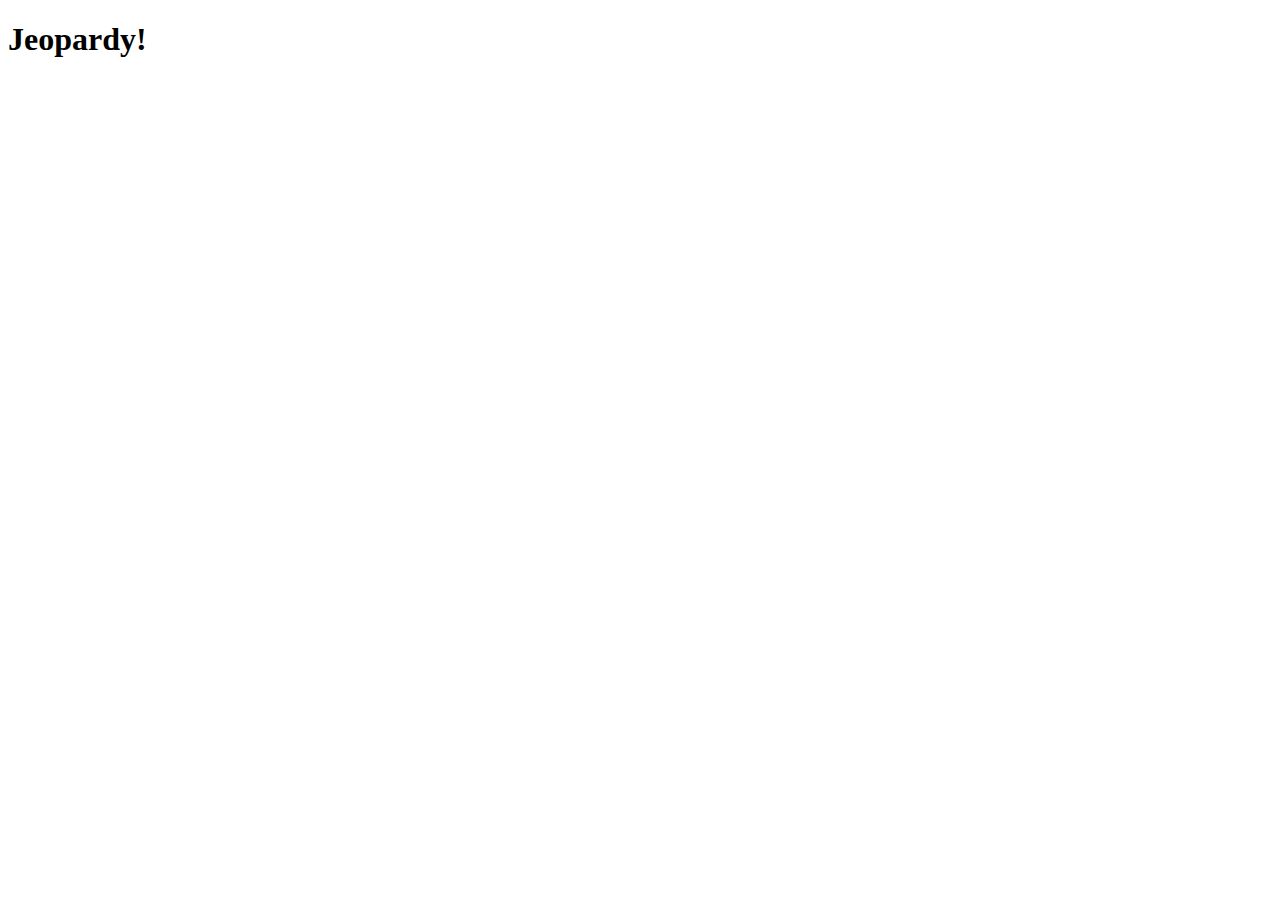
==== index.html @ 9f61381e "basic css layout styling created" ====
<!DOCTYPE html>
<html lang="en">
<head>
    <meta charset="UTF-8">
    <meta http-equiv="X-UA-Compatible" content="IE=edge">
    <meta name="viewport" content="width=device-width, initial-scale=1.0">
    <link rel="stylesheet" href="../GA_Project1/style.css">
    <script src="../GA_Project1/app.js" defer></script>
    <title>Jeopardy</title>
</head>
<body>
    <div class="gameContainer">
        <header class="marquee">
            <h1>Jeopardy!</h1>
        </header>
        <section class="gameBoard">
            <section class="categories">
                <div id="category_1" class="box"></div>
                <div id="category_2" class="box"></div>
                <div id="category_3" class="box"></div>
                <div id="category_4" class="box"></div>
                <div id="category_5" class="box"></div>
                <div id="category_6" class="box"></div>
            </section>
            <article class="questions">
                <section class="category_1_questions">
                    <div id="c1q100" class="box"></div>
                    <div id="c1q200" class="box"></div>
                    <div id="c1q300" class="box"></div>
                    <div id="c1q400" class="box"></div>
                    <div id="c1q500" class="box"></div>
                </section>
                <section class="category_2_questions">
                    <div id="c2q100" class="box"></div>
                    <div id="c2q200" class="box"></div>
                    <div id="c2q300" class="box"></div>
                    <div id="c2q400" class="box"></div>
                    <div id="c2q500" class="box"></div>
                </section>
                <section class="category_3_questions">
                    <div id="c3q100" class="box"></div>
                    <div id="c3q200" class="box"></div>
                    <div id="c3q300" class="box"></div>
                    <div id="c3q400" class="box"></div>
                    <div id="c3q500" class="box"></div>
                </section>
                <section class="category_4_questions">
                    <div id="c4q100" class="box"></div>
                    <div id="c4q200" class="box"></div>
                    <div id="c4q300" class="box"></div>
                    <div id="c4q400" class="box"></div>
                    <div id="c4q500" class="box"></div>
                </section>
                <section class="category_5_questions">
                    <div id="c5q100" class="box"></div>
                    <div id="c5q200" class="box"></div>
                    <div id="c5q300" class="box"></div>
                    <div id="c5q400" class="box"></div>
                    <div id="c5q500" class="box"></div>
                </section>
                <section class="category_6_questions">
                    <div id="c6q100" class="box"></div>
                    <div id="c6q200" class="box"></div>
                    <div id="c6q300" class="box"></div>
                    <div id="c6q400" class="box"></div>
                    <div id="c6q500" class="box"></div>
                </section>
            </article>
        </section>
    </div>
</body>
</html>
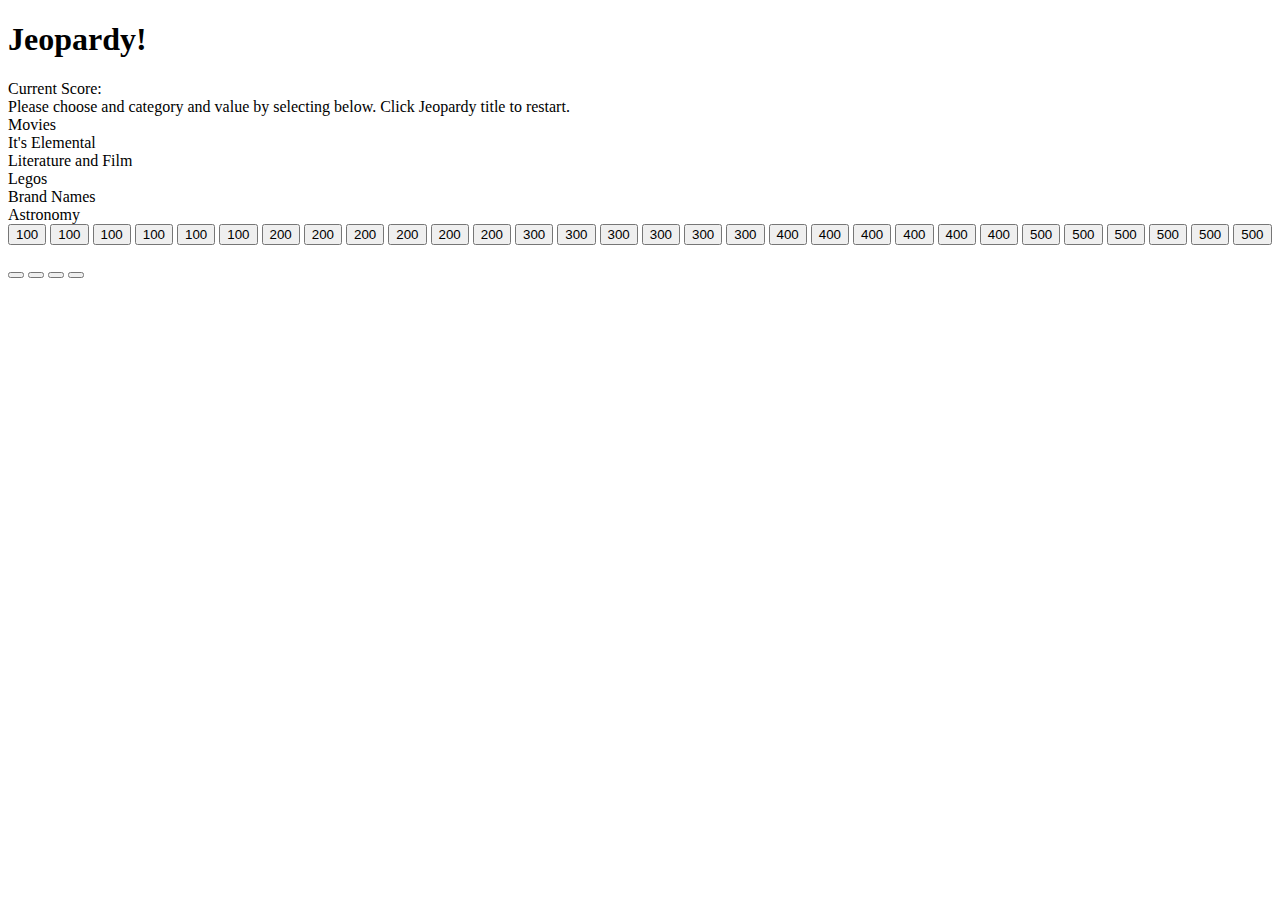
==== commit dae68de1: "gave player ability to restart" ====
--- a/index.html
+++ b/index.html
@@ -4,69 +4,73 @@
     <meta charset="UTF-8">
     <meta http-equiv="X-UA-Compatible" content="IE=edge">
     <meta name="viewport" content="width=device-width, initial-scale=1.0">
-    <link rel="stylesheet" href="../GA_Project1/style.css">
+    <link rel="stylesheet" href="../GA_Project1/main.css">
     <script src="../GA_Project1/app.js" defer></script>
-    <title>Jeopardy</title>
+    <title>Jeopardy Test</title>
 </head>
 <body>
-    <div class="gameContainer">
-        <header class="marquee">
+    <div class="container">
+        <header>
             <h1>Jeopardy!</h1>
+            <div class="scoreBoard">Current Score: </div>
+            <div>Please choose and category and value by selecting below.  Click Jeopardy title to restart.</div>
         </header>
         <section class="gameBoard">
-            <section class="categories">
-                <div id="category_1" class="box"></div>
-                <div id="category_2" class="box"></div>
-                <div id="category_3" class="box"></div>
-                <div id="category_4" class="box"></div>
-                <div id="category_5" class="box"></div>
-                <div id="category_6" class="box"></div>
-            </section>
+            <article class="categories">
+                <div id="category_1" class="box">Movies</div>
+                <div id="category_2" class="box">It's Elemental</div>
+                <div id="category_3" class="box">Literature and Film</div>
+                <div id="category_4" class="box">Legos</div>
+                <div id="category_5" class="box">Brand Names</div>
+                <div id="category_6" class="box">Astronomy</div>
+            </article>
             <article class="questions">
-                <section class="category_1_questions">
-                    <div id="c1q100" class="box"></div>
-                    <div id="c1q200" class="box"></div>
-                    <div id="c1q300" class="box"></div>
-                    <div id="c1q400" class="box"></div>
-                    <div id="c1q500" class="box"></div>
-                </section>
-                <section class="category_2_questions">
-                    <div id="c2q100" class="box"></div>
-                    <div id="c2q200" class="box"></div>
-                    <div id="c2q300" class="box"></div>
-                    <div id="c2q400" class="box"></div>
-                    <div id="c2q500" class="box"></div>
-                </section>
-                <section class="category_3_questions">
-                    <div id="c3q100" class="box"></div>
-                    <div id="c3q200" class="box"></div>
-                    <div id="c3q300" class="box"></div>
-                    <div id="c3q400" class="box"></div>
-                    <div id="c3q500" class="box"></div>
-                </section>
-                <section class="category_4_questions">
-                    <div id="c4q100" class="box"></div>
-                    <div id="c4q200" class="box"></div>
-                    <div id="c4q300" class="box"></div>
-                    <div id="c4q400" class="box"></div>
-                    <div id="c4q500" class="box"></div>
-                </section>
-                <section class="category_5_questions">
-                    <div id="c5q100" class="box"></div>
-                    <div id="c5q200" class="box"></div>
-                    <div id="c5q300" class="box"></div>
-                    <div id="c5q400" class="box"></div>
-                    <div id="c5q500" class="box"></div>
-                </section>
-                <section class="category_6_questions">
-                    <div id="c6q100" class="box"></div>
-                    <div id="c6q200" class="box"></div>
-                    <div id="c6q300" class="box"></div>
-                    <div id="c6q400" class="box"></div>
-                    <div id="c6q500" class="box"></div>
-                </section>
+
+                <button class="qButtons" id="c1q100" onclick="showQuestion('movies', 100)">100</button>
+                <button class="qButtons" id="c2q100" onclick="showQuestion('elements', 100)">100</button>
+                <button class="qButtons" id="c3q100" onclick="showQuestion('filmLit', 100)">100</button>
+                <button class="qButtons" id="c4q100" onclick="showQuestion('legos', 100)">100</button>
+                <button class="qButtons" id="c5q100" onclick="showQuestion('brandNames', 100)">100</button>
+                <button class="qButtons" id="c6q100" onclick="showQuestion('astronomy', 100)">100</button>
+
+                <button class="qButtons" id="c1q200" onclick="showQuestion('movies', 200)">200</button>
+                <button class="qButtons" id="c2q200" onclick="showQuestion('elements', 200)">200</button>
+                <button class="qButtons" id="c3q200" onclick="showQuestion('filmLit', 200)">200</button>
+                <button class="qButtons" id="c4q200" onclick="showQuestion('legos', 200)">200</button>
+                <button class="qButtons" id="c5q200" onclick="showQuestion('brandNames', 200)">200</button>
+                <button class="qButtons" id="c6q200" onclick="showQuestion('astronomy', 200)">200</button>
+                
+                <button class="qButtons" id="c1q300" onclick="showQuestion('movies', 300)">300</button>
+                <button class="qButtons" id="c2q300" onclick="showQuestion('elements', 300)">300</button>
+                <button class="qButtons" id="c3q300" onclick="showQuestion('filmLit', 300)">300</button>
+                <button class="qButtons" id="c4q300" onclick="showQuestion('legos', 300)">300</button>
+                <button class="qButtons" id="c5q300" onclick="showQuestion('brandNames', 300)">300</button>
+                <button class="qButtons" id="c6q300" onclick="showQuestion('astronomy', 300)">300</button>
+
+                <button class="qButtons" id="c1q400" onclick="showQuestion('movies', 400)">400</button>
+                <button class="qButtons" id="c2q400" onclick="showQuestion('elements', 400)">400</button>
+                <button class="qButtons" id="c3q400" onclick="showQuestion('filmLit', 400)">400</button>
+                <button class="qButtons" id="c4q400" onclick="showQuestion('legos', 400)">400</button>
+                <button class="qButtons" id="c5q400" onclick="showQuestion('brandNames', 400)">400</button>
+                <button class="qButtons" id="c6q400" onclick="showQuestion('astronomy', 400)">400</button>
+
+                <button class="qButtons" id="c1q500" onclick="showQuestion('movies', 500)">500</button>
+                <button class="qButtons" id="c2q500" onclick="showQuestion('elements', 500)">500</button>
+                <button class="qButtons" id="c3q500" onclick="showQuestion('filmLit', 500)">500</button>
+                <button class="qButtons" id="c4q500" onclick="showQuestion('legos', 500)">500</button>
+                <button class="qButtons" id="c5q500" onclick="showQuestion('brandNames', 500)">500</button>
+                <button class="qButtons" id="c6q500" onclick="showQuestion('astronomy', 500)">500</button>
+            
             </article>
         </section>
+        <div id="qCard">
+            <p id="qText"></p>
+            <button class="aButtons" id="choice_1"></button>
+            <button class="aButtons" id="choice_2"></button>
+            <button class="aButtons" id="choice_3"></button>
+            <button class="aButtons" id="choice_4"></button>
+        </div>
     </div>
+    
 </body>
 </html>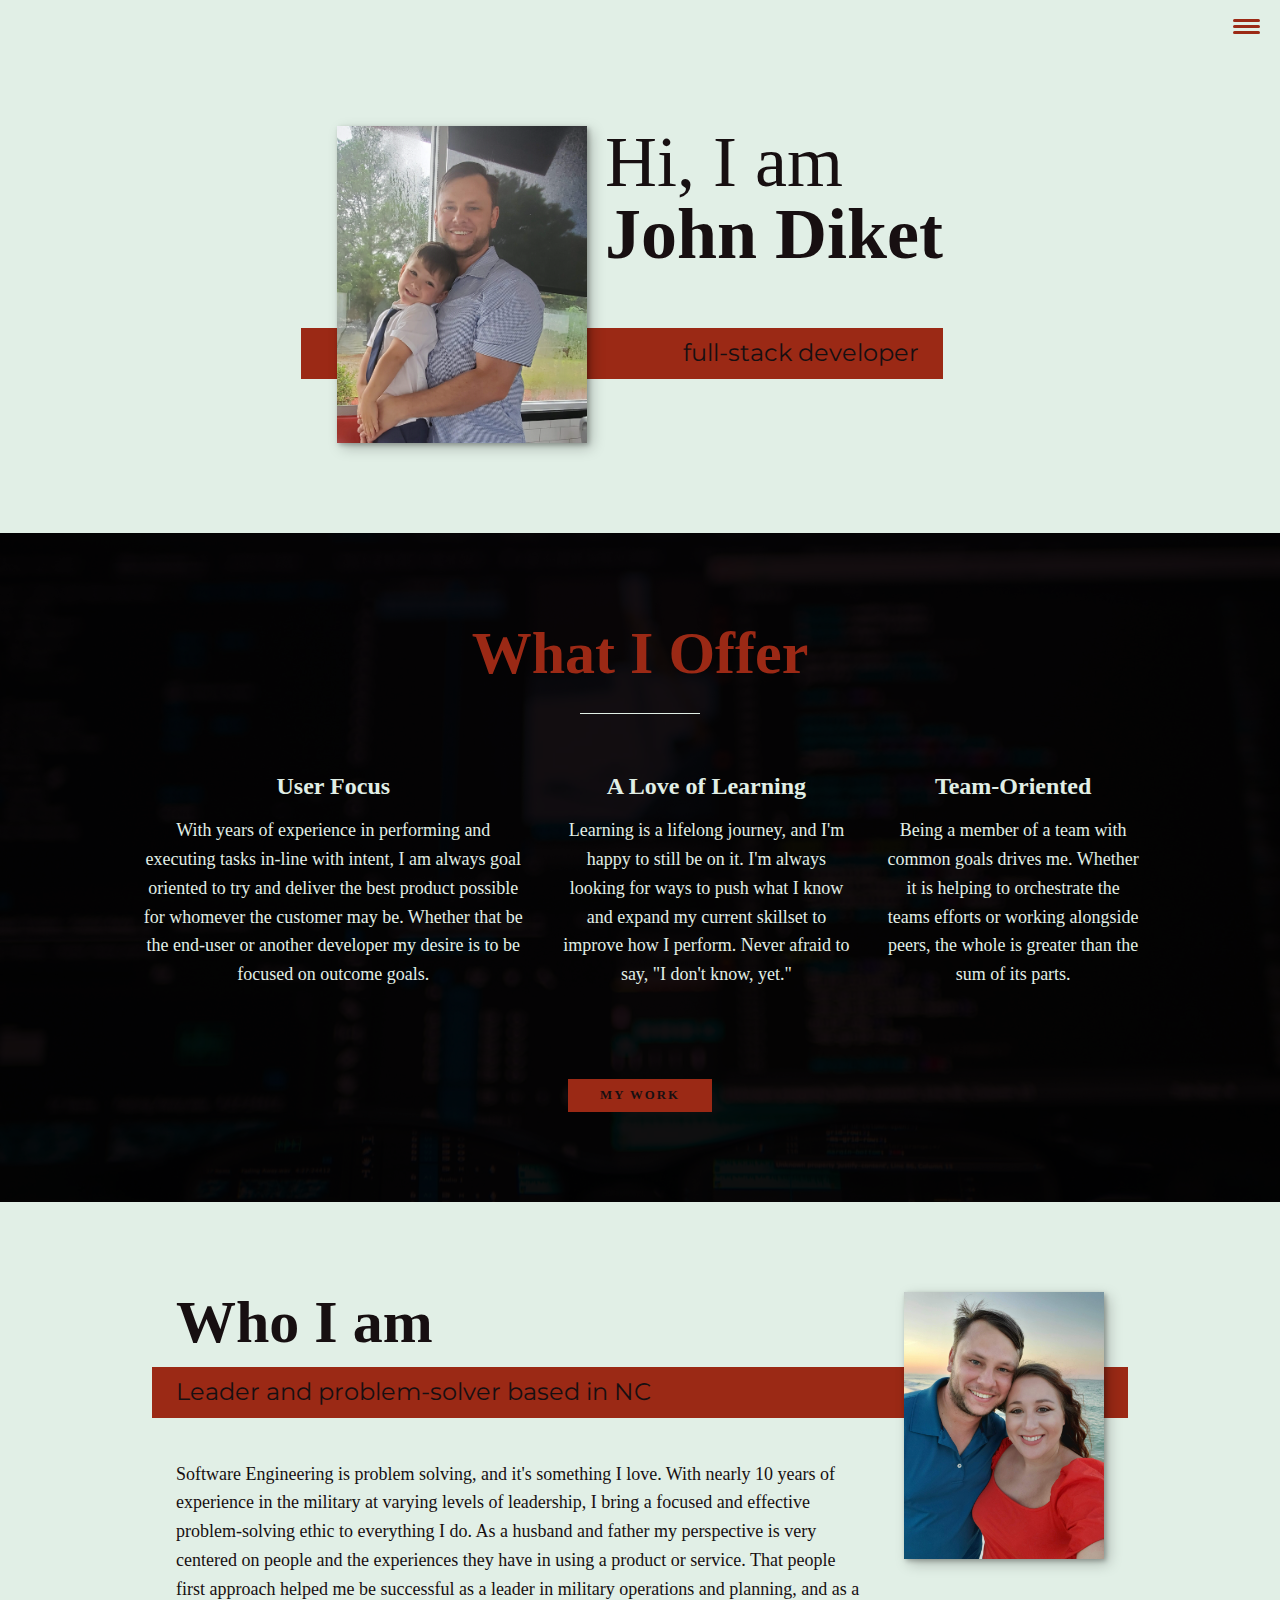
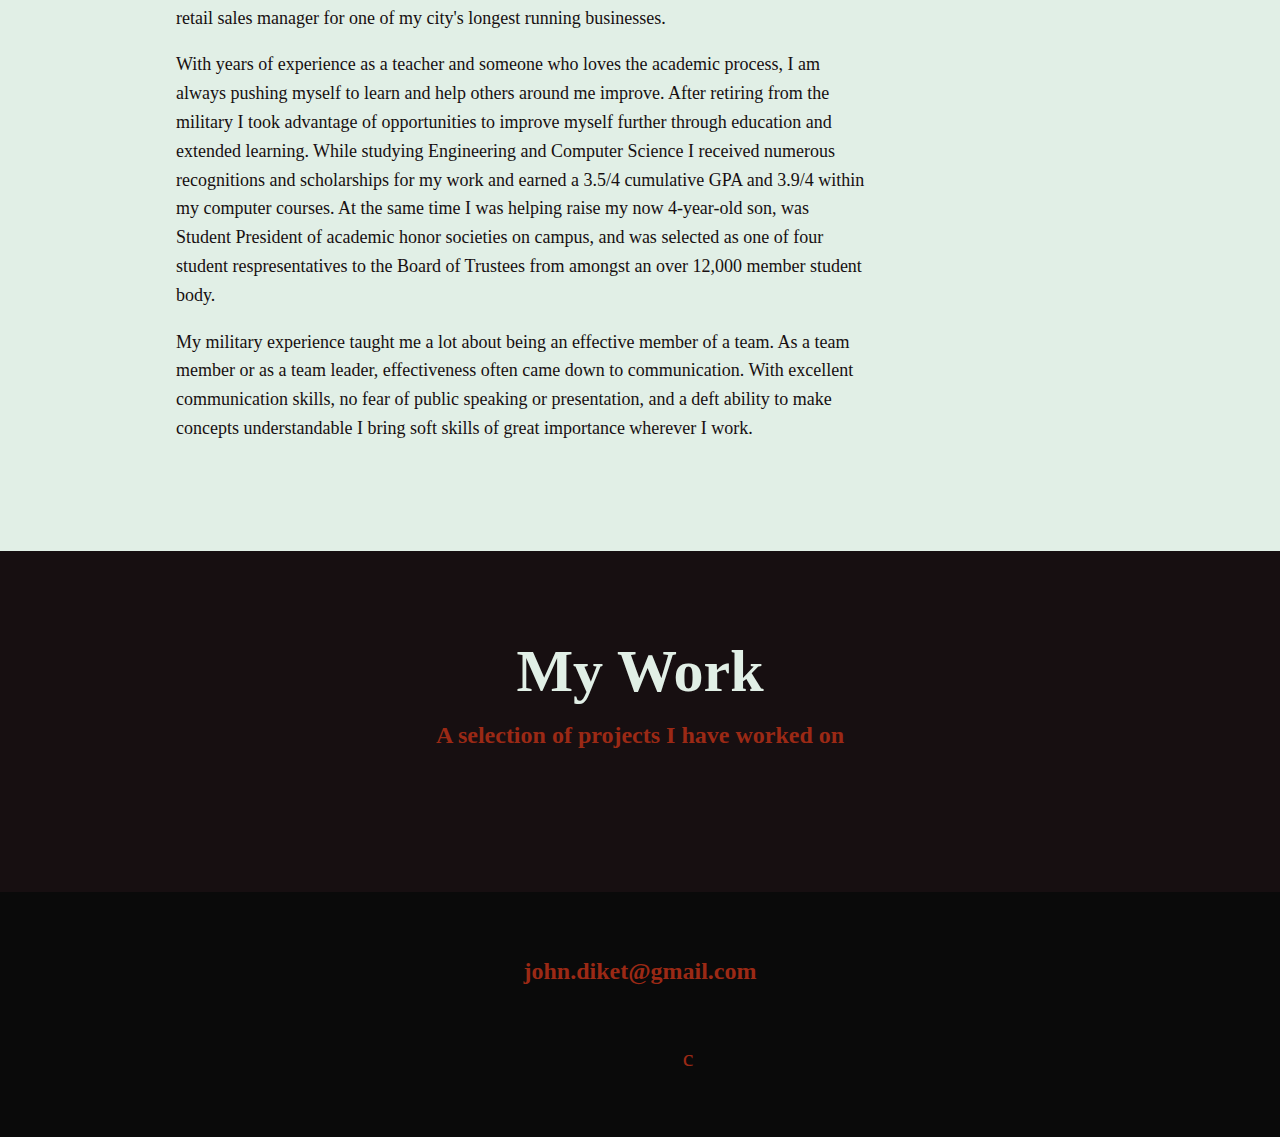
==== commit 0c9d49d2: "files and code for portfolio" ====
--- a/index.html
+++ b/index.html
@@ -4,73 +4,127 @@
     <meta charset="UTF-8">
     <meta http-equiv="X-UA-Compatible" content="IE=edge">
     <meta name="viewport" content="width=device-width, initial-scale=1.0">
-    <link rel="stylesheet" href="../GA_Project1/main.css">
-    <script src="../GA_Project1/app.js" defer></script>
-    <title>Jeopardy Test</title>
+    <link rel="stylesheet" href="https://cdnjs.cloudflare.com/ajax/libs/normalize/7.0.0/normalize.min.css" />
+    <link rel="stylesheet" href="https://use.fontawesome.com/releases/v5.15.3/css/all.css" integrity="sha384-SZXxX4whJ79/gErwcOYf+zWLeJdY/qpuqC4cAa9rOGUstPomtqpuNWT9wdPEn2fk" crossorigin="anonymous">
+    <link rel="stylesheet" href="./css/style.css">
+    <title>John D dev</title>
 </head>
 <body>
-    <div class="container">
-        <header>
-            <h1>Jeopardy!</h1>
-            <div class="scoreBoard">Current Score: </div>
-            <div>Please choose and category and value by selecting below.  Click Jeopardy title to restart.</div>
-        </header>
-        <section class="gameBoard">
-            <article class="categories">
-                <div id="category_1" class="box">Movies</div>
-                <div id="category_2" class="box">It's Elemental</div>
-                <div id="category_3" class="box">Literature and Film</div>
-                <div id="category_4" class="box">Legos</div>
-                <div id="category_5" class="box">Brand Names</div>
-                <div id="category_6" class="box">Astronomy</div>
-            </article>
-            <article class="questions">
+    <header>
+        <div class="logo">
+            <img src="" alt="">
+        </div>
 
-                <button class="qButtons" id="c1q100" onclick="showQuestion('movies', 100)">100</button>
-                <button class="qButtons" id="c2q100" onclick="showQuestion('elements', 100)">100</button>
-                <button class="qButtons" id="c3q100" onclick="showQuestion('filmLit', 100)">100</button>
-                <button class="qButtons" id="c4q100" onclick="showQuestion('legos', 100)">100</button>
-                <button class="qButtons" id="c5q100" onclick="showQuestion('brandNames', 100)">100</button>
-                <button class="qButtons" id="c6q100" onclick="showQuestion('astronomy', 100)">100</button>
+        <button class="nav-toggle" aria-label="toggle navigation">
+            <span class="hamburger"></span>
+        </button>
+        <nav class="nav">
+            <ul class="nav__list">
+                <li class="nav__item"><a href="#home" class="nav__link">Home</a></li>
+                <li class="nav__item"><a href="#services" class="nav__link">What I Offer</a></li>
+                <li class="nav__item"><a href="#about" class="nav__link">About Me</a></li>
+                <li class="nav__item"><a href="#work" class="nav__link">My Work</a></li>
+            </ul>
+        </nav>
+    </header>
 
-                <button class="qButtons" id="c1q200" onclick="showQuestion('movies', 200)">200</button>
-                <button class="qButtons" id="c2q200" onclick="showQuestion('elements', 200)">200</button>
-                <button class="qButtons" id="c3q200" onclick="showQuestion('filmLit', 200)">200</button>
-                <button class="qButtons" id="c4q200" onclick="showQuestion('legos', 200)">200</button>
-                <button class="qButtons" id="c5q200" onclick="showQuestion('brandNames', 200)">200</button>
-                <button class="qButtons" id="c6q200" onclick="showQuestion('astronomy', 200)">200</button>
-                
-                <button class="qButtons" id="c1q300" onclick="showQuestion('movies', 300)">300</button>
-                <button class="qButtons" id="c2q300" onclick="showQuestion('elements', 300)">300</button>
-                <button class="qButtons" id="c3q300" onclick="showQuestion('filmLit', 300)">300</button>
-                <button class="qButtons" id="c4q300" onclick="showQuestion('legos', 300)">300</button>
-                <button class="qButtons" id="c5q300" onclick="showQuestion('brandNames', 300)">300</button>
-                <button class="qButtons" id="c6q300" onclick="showQuestion('astronomy', 300)">300</button>
+    <section class="intro" id="home">
+        <h1 class="section__title section__title--intro">
+            Hi, I am <strong>John Diket</strong>
+        </h1>
+        <p class="section__subtitle section__subtitle--intro">full-stack developer</p>
+        <img src="./img/fathers_day.jpg" alt="Me and my son" class="intro__img">
+    </section>
 
-                <button class="qButtons" id="c1q400" onclick="showQuestion('movies', 400)">400</button>
-                <button class="qButtons" id="c2q400" onclick="showQuestion('elements', 400)">400</button>
-                <button class="qButtons" id="c3q400" onclick="showQuestion('filmLit', 400)">400</button>
-                <button class="qButtons" id="c4q400" onclick="showQuestion('legos', 400)">400</button>
-                <button class="qButtons" id="c5q400" onclick="showQuestion('brandNames', 400)">400</button>
-                <button class="qButtons" id="c6q400" onclick="showQuestion('astronomy', 400)">400</button>
+    <section class="my-services" id="services">
+        <h2 class="section__title section__title--services">What I Offer</h2>
+        <div class="services">
+            <div class="service">
+                <h3>User Focus</h3>
+                <p>With years of experience in performing and executing tasks in-line with intent, I am always goal oriented to try and deliver the best product possible for whomever the customer may be.  Whether that be the end-user or another developer my desire is to be focused on outcome goals.</p>
+            </div>
+            <div class="service">
+                <h3>A Love of Learning</h3>
+                <p>Learning is a lifelong journey, and I'm happy to still be on it.  I'm always looking for ways to push what I know and expand my current skillset to improve how I perform.  Never afraid to say, "I don't know, yet."</p>
+            </div>
+            <div class="service">
+                <h3>Team-Oriented</h3>
+                <p>Being a member of a team with common goals drives me.  Whether it is helping to orchestrate the teams efforts or working alongside peers, the whole is greater than the sum of its parts.</p>
+            </div>
+        </div>
 
-                <button class="qButtons" id="c1q500" onclick="showQuestion('movies', 500)">500</button>
-                <button class="qButtons" id="c2q500" onclick="showQuestion('elements', 500)">500</button>
-                <button class="qButtons" id="c3q500" onclick="showQuestion('filmLit', 500)">500</button>
-                <button class="qButtons" id="c4q500" onclick="showQuestion('legos', 500)">500</button>
-                <button class="qButtons" id="c5q500" onclick="showQuestion('brandNames', 500)">500</button>
-                <button class="qButtons" id="c6q500" onclick="showQuestion('astronomy', 500)">500</button>
-            
-            </article>
-        </section>
-        <div id="qCard">
-            <p id="qText"></p>
-            <button class="aButtons" id="choice_1"></button>
-            <button class="aButtons" id="choice_2"></button>
-            <button class="aButtons" id="choice_3"></button>
-            <button class="aButtons" id="choice_4"></button>
+        <a href="#work" class="btn">My Work</a>
+    </section>
+
+    <section class="about-me" id="about">
+        <h2 class="section__title section__title--about">Who I am</h2>
+        <p class="section__subtitle section__subtitle--about">Leader and problem-solver based in NC</p>
+
+        <div class="about-me__body">
+            <p>Software Engineering is problem solving, and it's something I love.  With nearly 10 years of experience in the military at varying levels of leadership, I bring a focused and effective problem-solving ethic to everything I do.  As a husband and father my perspective is very centered on people and the experiences they have in using a product or service.  That people first approach helped me be successful as a leader in military operations and planning, and as a retail sales manager for one of my city's longest running businesses.</p>
+            <p>With years of experience as a teacher and someone who loves the academic process, I am always pushing myself to learn and help others around me improve.  After retiring from the military I took advantage of opportunities to improve myself further through education and extended learning.  While studying Engineering and Computer Science I received numerous recognitions and scholarships for my work and earned a 3.5/4 cumulative GPA and 3.9/4 within my computer courses.  At the same time I was helping raise my now 4-year-old son, was Student President of academic honor societies on campus, and was selected as one of four student respresentatives to the Board of Trustees from amongst an over 12,000 member student body.</p>
+            <p>My military experience taught me a lot about being an effective member of a team.  As a team member or as a team leader, effectiveness often came down to communication.  With excellent communication skills, no fear of public speaking or presentation, and a deft ability to make concepts understandable I bring soft skills of great importance wherever I work.</p>
         </div>
-    </div>
-    
+
+        <img src="./img/jess_i.jpg" alt="Me and my wife" class="about-me__img">
+    </section>
+
+    <section class="my-work" id="work">
+        <h2 class="section__title section__title--work">My Work</h2>
+        <p class="section__subtitle section__subtitle--work">A selection of projects I have worked on</p>
+
+        <div class="portfolio">
+            <a href="#" class="portfolio__item">
+                <img src="" alt="" class="portfolio__img">
+            </a>
+        </div>
+
+        <div class="portfolio">
+            <a href="#" class="portfolio__item">
+                <img src="" alt="" class="portfolio__img">
+            </a>
+        </div>
+
+        <div class="portfolio">
+            <a href="#" class="portfolio__item">
+                <img src="" alt="" class="portfolio__img">
+            </a>
+        </div>
+
+        <div class="portfolio">
+            <a href="#" class="portfolio__item">
+                <img src="" alt="" class="portfolio__img">
+            </a>
+        </div>
+
+        <div class="portfolio">
+            <a href="#" class="portfolio__item">
+                <img src="" alt="" class="portfolio__img">
+            </a>
+        </div>
+
+        <div class="portfolio">
+            <a href="#" class="portfolio__item">
+                <img src="" alt="" class="portfolio__img">
+            </a>
+        </div>
+    </section>
+
+    <footer class="footer">
+        <a href="mailto:john.diket@gmail.com" class="footer__link">john.diket@gmail.com</a>
+        <ul class="social-list">
+            <li class="social-list__item">
+                <a class="social-list__link" href="https://www.linkedin.com/in/john-diket/"><i class="fab fa-linkedin"></i></a>
+            </li>
+            <li class="social-list__item">
+                <a class="social-list__link" href="https://github.com/jdiket"><i class="fab fa-github-square"></i></a>
+            </li>
+            <li class="social-list__item">
+                <a class="social-list__link">c</a>
+            </li>
+        </ul>
+    </footer>
+
+    <script src="./js/index.js"></script>
 </body>
 </html>--- a/css/style.css
+++ b/css/style.css
@@ -0,0 +1,474 @@
+@import url('https://fonts.googleapis.com/css2?family=Playfair+Display&display=swap');
+@import url('https://fonts.googleapis.com/css2?family=Montserrat:wght@200&display=swap');
+
+/* font-family: 'Playfair Display', serif; */
+
+*,
+*::before,
+*::after {
+    box-sizing: border-box;
+}
+
+:root {
+    --ff-primary: 'Playfair Dispaly';
+    --ff-secondary: 'Montserrat';
+
+    --fw-reg: 300;
+    --fw-bold: 900;
+
+    --clr-light: #E1EFE6;
+    --clr-dark: #170F11;
+    --clr-accent: #9B2915;
+
+    --fs-h1: 3rem;
+    --fs-h2: 2.25rem;
+    --fs-h3: 1.25rem;
+    --fs-body: 1rem;
+
+    --bs: 0.25em 0.25em 0.75em rgba(0, 0, 0, 0.25), 
+        0.125em 0.125em 0.25em rgba(0, 0, 0, 0.25);
+}
+
+@media (min-width: 800px) {
+    :root {
+        --fs-h1: 4.5rem;
+        --fs-h2: 3.75rem;
+        --fs-h3: 1.5rem;
+        --fs-body: 1.125rem;
+    }
+}
+
+/* ------- General --------- */
+
+html {
+    scroll-behavior: smooth;
+}
+
+body {
+    background: var(--clr-light);
+    color: var(--clr-dark);
+    margin: 0;
+    font-family: var(--ff-primary);
+    font-size: var(--fs-body);
+    line-height: 1.6;
+}
+
+section {
+    padding: 5em 2em;
+}
+
+img {
+    display: block;
+    max-width: 100%;
+}
+
+strong {
+    font-weight: var(--fw-bold);
+}
+
+:focus {
+    outline: 3px solid var(--clr-accent);
+    outline-offset: 3px;
+}
+
+/* ------- Buttons ----------- */
+
+.btn {
+    display: inline-block;
+    padding: 0.5em 2.5em;
+    background: var(--clr-accent);
+    color: var(--clr-dark);
+    text-decoration: none;
+    cursor: pointer;
+    font-size: 0.8rem;
+    text-transform: uppercase;
+    letter-spacing: 2px;
+    font-weight: var(--fw-bold);
+    transition: transform 200ms ease-in-out;
+}
+
+.btn:hover {
+    transform: scale(1.1);
+}
+
+/* ------- Typography -------- */
+
+h1, h2, h3 {
+    line-height: 1;
+    margin: 0;
+}
+
+h1 {
+    font-size: var(--fs-h1);
+}
+
+h2 {
+    font-size: var(--fs-h2);
+}
+
+h3 {
+    font-size: var(--fs-h3);
+}
+
+.section__title {
+    margin-bottom: .25em;
+}
+
+.section__title--intro {
+    font-weight: var(--fw-reg);
+}
+
+.section__title--intro strong {
+    display: block;
+}
+
+.section__subtitle {
+    margin: 0;
+    font-size: var(--fs-h3);
+
+}
+
+.section__subtitle--intro, .section__subtitle--about {
+    background: var(--clr-accent);
+    padding: .25em 1em;
+    font-family: var(--ff-secondary);
+    margin-bottom: 1em;
+}
+
+.section__subtitle--work {
+    color: var(--clr-accent);
+    font-weight: var(--fw-bold);
+    margin-bottom: 2em;
+}
+
+/* -------- Header ----------- */
+
+header {
+    display: flex;
+    justify-content: space-between;
+    padding: 1em;
+}
+
+.logo {
+    max-width: 100px;
+}
+
+.nav {
+    position: fixed;
+    background: var(--clr-dark);
+    color: var(--clr-light);
+    top: 0;
+    bottom: 0;
+    left: 0;
+    right: 0;
+    z-index: 100;
+
+    transform: translateX(100%);
+    transition: transform 250ms cubic-bezier(0.5, 0, 0.5, 1);
+}
+
+.nav__list {
+    list-style: none;
+    display: flex;
+    height: 100%;
+    flex-direction: column;
+    justify-content: space-evenly;
+    align-items: center;
+    margin: 0;
+    padding: 0;
+}
+
+.nav__link {
+    color: inherit;
+    font-weight: var(--clr-light);
+    font-size: var(--fs-h2);
+    text-decoration: none;
+}
+
+.nav__link:hover {
+    color: var(--clr-accent);
+}
+
+.nav-toggle {
+    padding: 0.5em;
+    background: transparent;
+    border: 0;
+    cursor: pointer;
+    position: absolute;
+    right: 1em;
+    z-index: 1000;
+}
+
+.nav-open .nav {
+    transform: translateX(0%);
+}
+
+.nav-open .nav-toggle {
+    position: fixed;
+}
+
+.nav-open .hamburger {
+    transform: rotate(0.625turn);
+}
+
+.nav-open .hamburger::after {
+    opacity: 0;
+}
+
+.nav-open .hamburger::before {
+    transform: rotate(90deg) translateX(-6px);
+}
+
+.hamburger {
+    display: block;
+    position: relative;
+}
+
+.hamburger, .hamburger::before, .hamburger::after {
+    background: var(--clr-accent);
+    width: 2em;
+    height: 3px;
+    border-radius: 1em;
+    transition: transform 250ms ease-in-out;
+}
+
+.hamburger::before, .hamburger::after {
+    content: '';
+    position: absolute;
+    left: 0;
+    right: 0;
+}
+
+.hamburger::before {
+    top: 6px;
+}
+
+.hamburger::after {
+    bottom: 6px;
+}
+
+/* -------- Intro --------- */
+
+.intro {
+    position: relative;
+}
+
+.intro__img {
+    box-shadow: var(--bs);
+}
+
+.section__subtitle--intro {
+    display: inline-block;
+}
+
+@media (min-width: 600px) {
+    .intro {
+        display: grid;
+        column-gap: 1em;
+        width: min-content;
+        margin: 0 auto;
+        grid-template-areas:
+            "img title"
+            "img subtitle";
+        grid-template-columns: min-content max-content;
+    }
+
+    .intro__img {
+        grid-area: img;
+        min-width: 250px;
+        z-index: 2;
+
+    }
+
+    .section__subtitle--intro {
+        align-self: start;
+        grid-column: -1 / 1;
+        grid-row: 2;
+        text-align: right;
+        position: relative;
+        left: -1.5em;
+        width: calc(100% + 1.5em);
+    }
+}
+
+/* -------- Services -------- */
+
+.my-services {
+    background-color: var(--clr-dark);
+    background-image: url(../img/glasses.jpg);
+    background-size: cover;
+    background-blend-mode: multiply;
+    color: var(--clr-light);
+    text-align: center;
+}
+
+.section__title--services {
+    color: var(--clr-accent);
+    position: relative;
+}
+
+.section__title--services::after {
+    content: '';
+    display: block;
+    width: 2em;
+    height: 1px;
+    margin: 0.5em auto 1em;
+    background: var(--clr-light);
+}
+
+.services {
+    margin-bottom: 4em;
+}
+
+.service {
+    max-width: 500px;
+    margin: 0 auto;
+}
+
+@media (min-width: 800px) {
+    .services {
+        display: flex;
+        max-width: 1000px;
+        margin-left: auto;
+        margin-right: auto;
+    }
+
+    .service + .service {
+        margin-left: 2em;
+    }
+}
+
+/* --------- About Me ---------- */
+
+.about-me {
+    max-width: 1000px;
+    margin: 0 auto;
+}
+
+.about-me__img {
+    box-shadow: var(--bs);
+}
+
+@media (min-width: 600px) {
+    .about-me {
+        display: grid;
+        grid-template-columns: 1fr 200px;
+        grid-template-areas: 
+            "title img"
+            "subtitle img"
+            "text img";
+            column-gap: 2em;
+    }
+
+    .section__title--about, .section__subtitle--about {
+        grid-column: 1;
+    }
+
+    .section__subtitle--about {
+        grid-column: 1 / -1;
+        grid-row: 2;
+        position: relative;
+        left: -1em;
+        width: calc(100% + 2em);
+        padding-left: 1em;
+        padding-right: calc(200px + 4em);
+    }
+
+    .about-me__img {
+        grid-area: img;
+        position: relative;
+        z-index: 2;
+    }
+}
+
+/* --------- Portfolio ---------- */
+
+.my-work {
+    background-color: var(--clr-dark);
+    color: var(--clr-light);
+    text-align: center;
+}
+
+.portfolio {
+    display: grid;
+    grid-template-columns: repeat(auto-fit, minmax(300px, 1fr));
+    
+}
+
+.portfolio__item {
+    background: var(--clr-accent);
+    overflow: hidden;
+}
+
+.portfolio__img {
+    transition: 
+        transform 750ms cubic-bezier(0.5, 0, 0.5, 1),
+        opacity 250ms linear;
+}
+
+.portfolio__item:focus {
+    position: relative;
+    z-index: 2;
+}
+
+.portfolio__img:hover, .portfolio__item:focus .portfolio__img {
+    transform: scale(1.2);
+    opacity: 0.5;
+}
+
+/* -------- Footer ---------- */
+
+.footer {
+    background-color: #0A0A0A;
+    color: var(--clr-accent);
+    text-align: center;
+    padding: 2.5em 0;
+    font-size: var(--fs-h3);
+}
+
+.footer a { 
+    color: inherit;
+    text-decoration: none;
+}
+
+.footer__link {
+    font-weight: var(--fw-bold);
+}
+
+.footer__link:hover, .social-list__link:hover {
+    opacity: 0.7;
+}
+
+.footer__link:hover {
+    text-decoration: underline;
+}
+
+.social-list {
+    list-style: none;
+    display: flex;
+    justify-content: center;
+    margin: 2em 0 0;
+    padding: 0;
+}
+
+.social-list__item {
+    margin: 0 0.5em;
+}
+
+.social-list__link {
+    padding: 0.5em;
+}
+
+/* ----------- Portfolio ---------- */
+
+.portfolio-item-individual {
+    padding: 0 2em 2em;
+    max-width: 1000px;
+    margin: 0 auto;
+}
+
+.portfolio-item-individual p {
+    max-width: 600px;
+    margin-left: auto;
+    margin-right: auto;
+}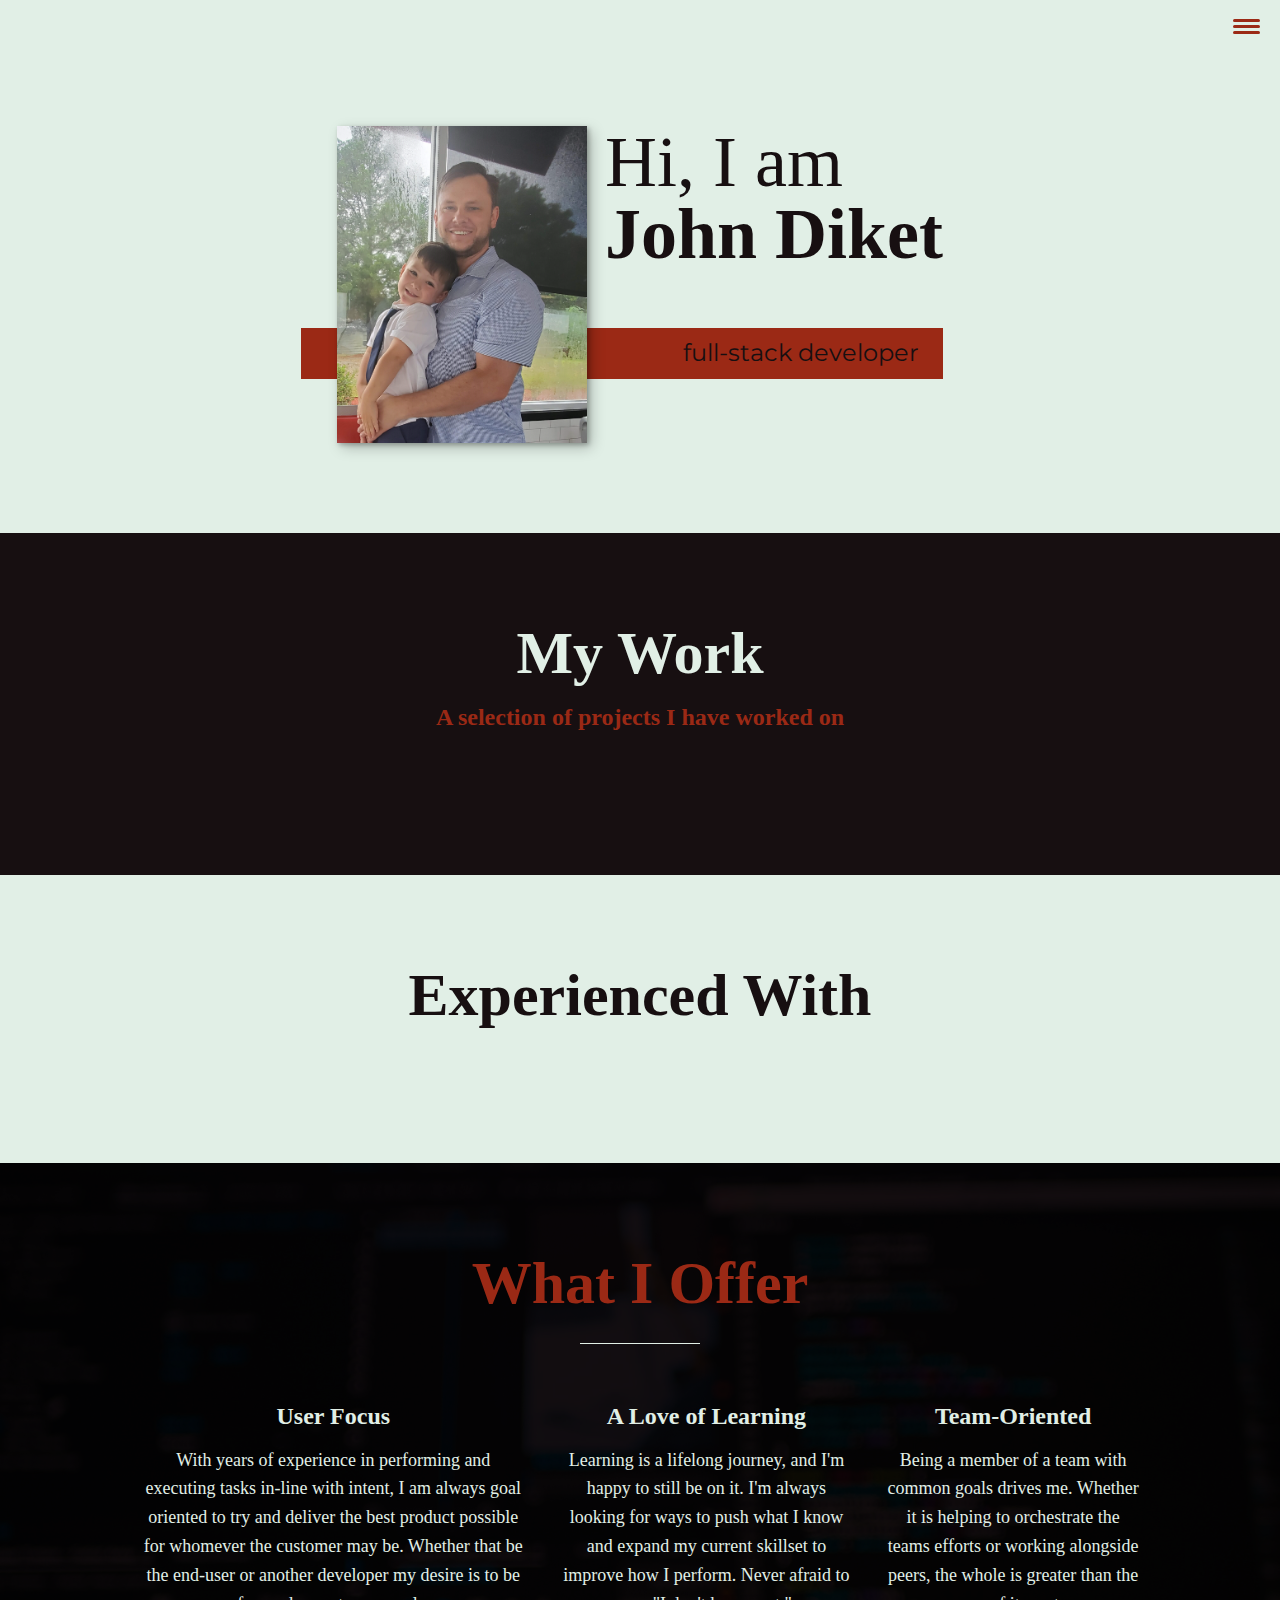
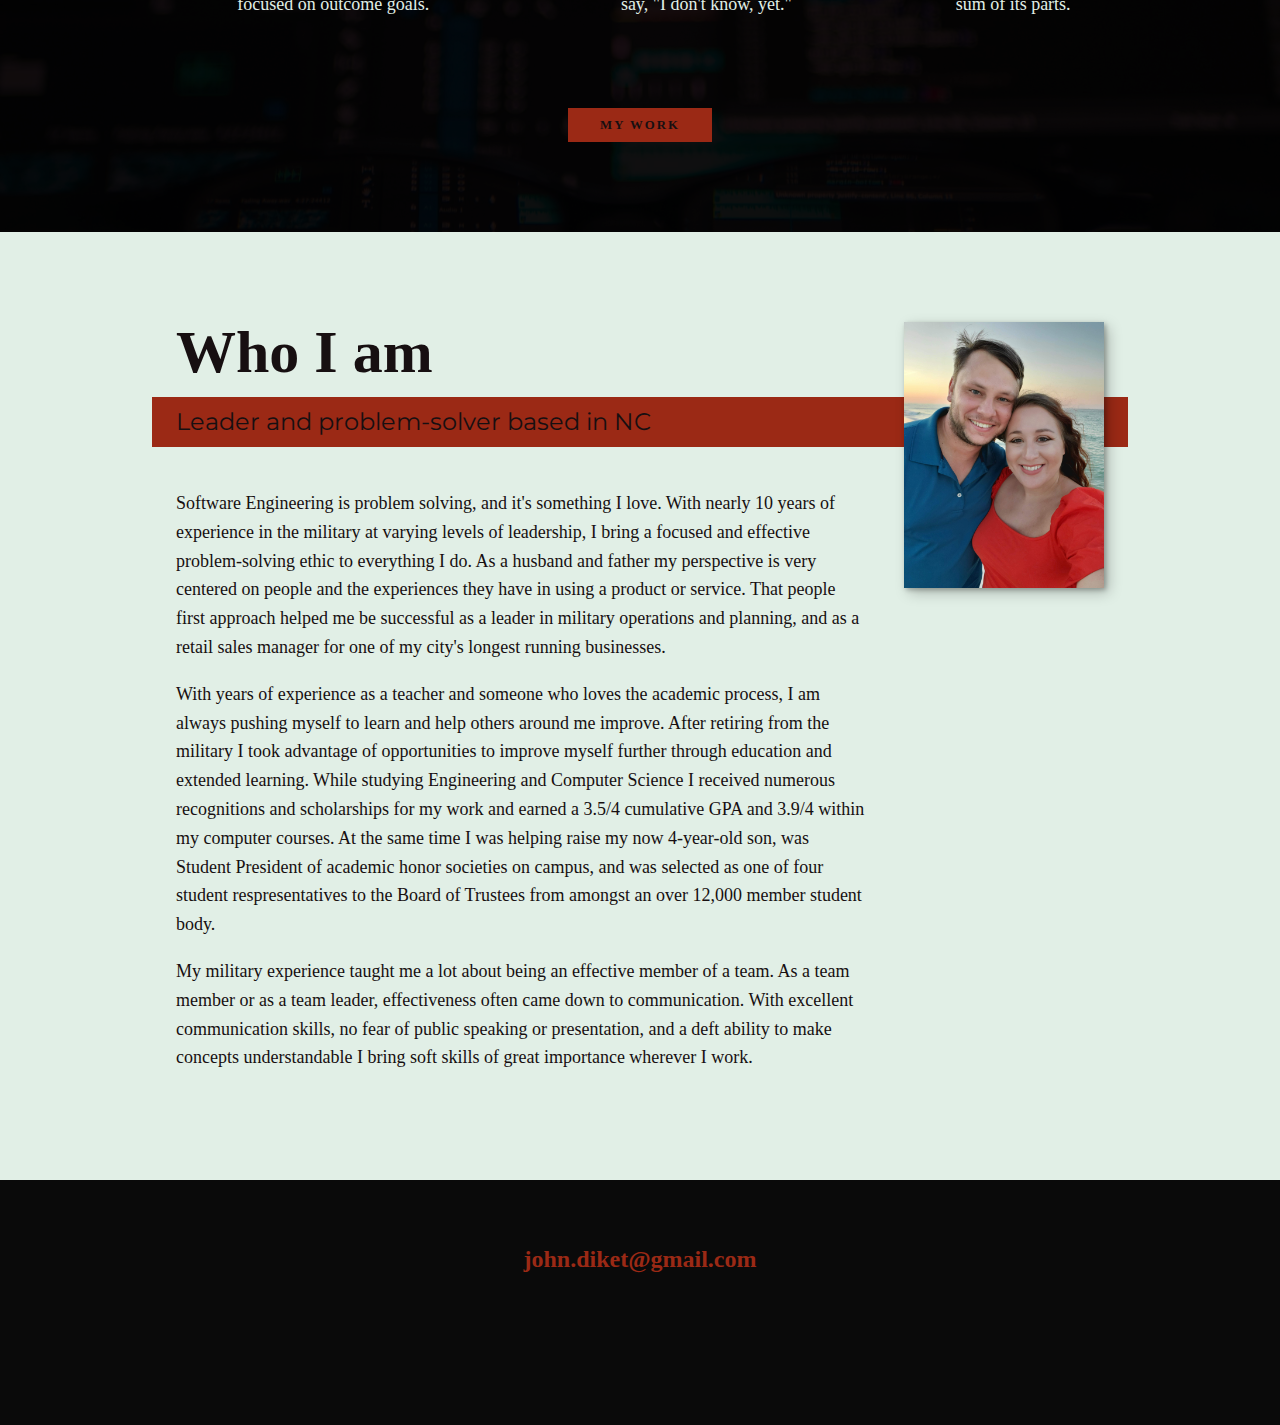
==== commit 21625b52: "merge update" ====
--- a/index.html
+++ b/index.html
@@ -34,39 +34,6 @@
         </h1>
         <p class="section__subtitle section__subtitle--intro">full-stack developer</p>
         <img src="./img/fathers_day.jpg" alt="Me and my son" class="intro__img">
-    </section>
-
-    <section class="my-services" id="services">
-        <h2 class="section__title section__title--services">What I Offer</h2>
-        <div class="services">
-            <div class="service">
-                <h3>User Focus</h3>
-                <p>With years of experience in performing and executing tasks in-line with intent, I am always goal oriented to try and deliver the best product possible for whomever the customer may be.  Whether that be the end-user or another developer my desire is to be focused on outcome goals.</p>
-            </div>
-            <div class="service">
-                <h3>A Love of Learning</h3>
-                <p>Learning is a lifelong journey, and I'm happy to still be on it.  I'm always looking for ways to push what I know and expand my current skillset to improve how I perform.  Never afraid to say, "I don't know, yet."</p>
-            </div>
-            <div class="service">
-                <h3>Team-Oriented</h3>
-                <p>Being a member of a team with common goals drives me.  Whether it is helping to orchestrate the teams efforts or working alongside peers, the whole is greater than the sum of its parts.</p>
-            </div>
-        </div>
-
-        <a href="#work" class="btn">My Work</a>
-    </section>
-
-    <section class="about-me" id="about">
-        <h2 class="section__title section__title--about">Who I am</h2>
-        <p class="section__subtitle section__subtitle--about">Leader and problem-solver based in NC</p>
-
-        <div class="about-me__body">
-            <p>Software Engineering is problem solving, and it's something I love.  With nearly 10 years of experience in the military at varying levels of leadership, I bring a focused and effective problem-solving ethic to everything I do.  As a husband and father my perspective is very centered on people and the experiences they have in using a product or service.  That people first approach helped me be successful as a leader in military operations and planning, and as a retail sales manager for one of my city's longest running businesses.</p>
-            <p>With years of experience as a teacher and someone who loves the academic process, I am always pushing myself to learn and help others around me improve.  After retiring from the military I took advantage of opportunities to improve myself further through education and extended learning.  While studying Engineering and Computer Science I received numerous recognitions and scholarships for my work and earned a 3.5/4 cumulative GPA and 3.9/4 within my computer courses.  At the same time I was helping raise my now 4-year-old son, was Student President of academic honor societies on campus, and was selected as one of four student respresentatives to the Board of Trustees from amongst an over 12,000 member student body.</p>
-            <p>My military experience taught me a lot about being an effective member of a team.  As a team member or as a team leader, effectiveness often came down to communication.  With excellent communication skills, no fear of public speaking or presentation, and a deft ability to make concepts understandable I bring soft skills of great importance wherever I work.</p>
-        </div>
-
-        <img src="./img/jess_i.jpg" alt="Me and my wife" class="about-me__img">
     </section>
 
     <section class="my-work" id="work">
@@ -110,6 +77,63 @@
         </div>
     </section>
 
+    <section class="my-skills" id="skills">
+        <h2 class="section__title section__title--skills">Experienced With</h2>
+        <div class="skills">
+            <ul class="skills-list">
+                <li class="skills-list-item"><i class="fab fa-html5"></i></li>
+                <li class="skills-list-item"><i class="fab fa-css3-alt"></i></li>
+                <li class="skills-list-item"><i class="fab fa-js-square"></i></li>
+                <li class="skills-list-item"><i class="fab fa-git-alt"></i></li>
+                <li class="skills-list-item"><i class="fab fa-npm"></i></li>
+                <li class="skills-list-item"><i class="fab fa-node-js"></i></li>
+                <li class="skills-list-item"><i class="fas fa-database"></i></li>
+                <li class="skills-list-item"><i class="fab fa-bootstrap"></i></li>
+                <li class="skills-list-item"><i class="fab fa-python"></i></li>
+                <li class="skills-list-item"><i class="fas fa-flask"></i></li>
+                <li class="skills-list-item"><i class="fab fa-react"></i></li>
+                <li class="skills-list-item"><i class="fab fa-raspberry-pi"></i></li>
+            </ul>
+        </div>
+    </section>
+
+    <section class="my-services" id="services">
+        <h2 class="section__title section__title--services">What I Offer</h2>
+        <div class="services">
+            <div class="service">
+                <h3>User Focus</h3>
+                <p>With years of experience in performing and executing tasks in-line with intent, I am always goal oriented to try and deliver the best product possible for whomever the customer may be.  Whether that be the end-user or another developer my desire is to be focused on outcome goals.</p>
+            </div>
+            <div class="service">
+                <h3>A Love of Learning</h3>
+                <p>Learning is a lifelong journey, and I'm happy to still be on it.  I'm always looking for ways to push what I know and expand my current skillset to improve how I perform.  Never afraid to say, "I don't know, yet."</p>
+            </div>
+            <div class="service">
+                <h3>Team-Oriented</h3>
+                <p>Being a member of a team with common goals drives me.  Whether it is helping to orchestrate the teams efforts or working alongside peers, the whole is greater than the sum of its parts.</p>
+            </div>
+        </div>
+
+        <a href="#work" class="btn">My Work</a>
+    </section>
+
+    
+
+    <section class="about-me" id="about">
+        <h2 class="section__title section__title--about">Who I am</h2>
+        <p class="section__subtitle section__subtitle--about">Leader and problem-solver based in NC</p>
+
+        <div class="about-me__body">
+            <p>Software Engineering is problem solving, and it's something I love.  With nearly 10 years of experience in the military at varying levels of leadership, I bring a focused and effective problem-solving ethic to everything I do.  As a husband and father my perspective is very centered on people and the experiences they have in using a product or service.  That people first approach helped me be successful as a leader in military operations and planning, and as a retail sales manager for one of my city's longest running businesses.</p>
+            <p>With years of experience as a teacher and someone who loves the academic process, I am always pushing myself to learn and help others around me improve.  After retiring from the military I took advantage of opportunities to improve myself further through education and extended learning.  While studying Engineering and Computer Science I received numerous recognitions and scholarships for my work and earned a 3.5/4 cumulative GPA and 3.9/4 within my computer courses.  At the same time I was helping raise my now 4-year-old son, was Student President of academic honor societies on campus, and was selected as one of four student respresentatives to the Board of Trustees from amongst an over 12,000 member student body.</p>
+            <p>My military experience taught me a lot about being an effective member of a team.  As a team member or as a team leader, effectiveness often came down to communication.  With excellent communication skills, no fear of public speaking or presentation, and a deft ability to make concepts understandable I bring soft skills of great importance wherever I work.</p>
+        </div>
+
+        <img src="./img/jess_i.jpg" alt="Me and my wife" class="about-me__img">
+    </section>
+
+    
+
     <footer class="footer">
         <a href="mailto:john.diket@gmail.com" class="footer__link">john.diket@gmail.com</a>
         <ul class="social-list">
@@ -119,9 +143,9 @@
             <li class="social-list__item">
                 <a class="social-list__link" href="https://github.com/jdiket"><i class="fab fa-github-square"></i></a>
             </li>
-            <li class="social-list__item">
+            <!-- <li class="social-list__item">
                 <a class="social-list__link">c</a>
-            </li>
+            </li> -->
         </ul>
     </footer>
 
--- a/css/style.css
+++ b/css/style.css
@@ -338,6 +338,33 @@
     }
 }
 
+/* --------- Skills ------------ */
+
+.skills {
+    background-color: var(--clr-light);
+    font-size: var(--fs-h3);
+    font-weight: var(--fw-bold);
+    text-align: center;
+}
+
+.section__title--skills {
+    text-align: center;
+    color: var(--clr-dark);
+}
+
+.skills-list {
+    color: var(--clr-accent);
+    list-style: none;
+    display: flex;
+    justify-content: center;
+    margin: 2em 0 0;
+    padding: 0;
+}
+
+.skills-list-item {
+    margin: 0 0.5em;
+}
+
 /* --------- About Me ---------- */
 
 .about-me {
